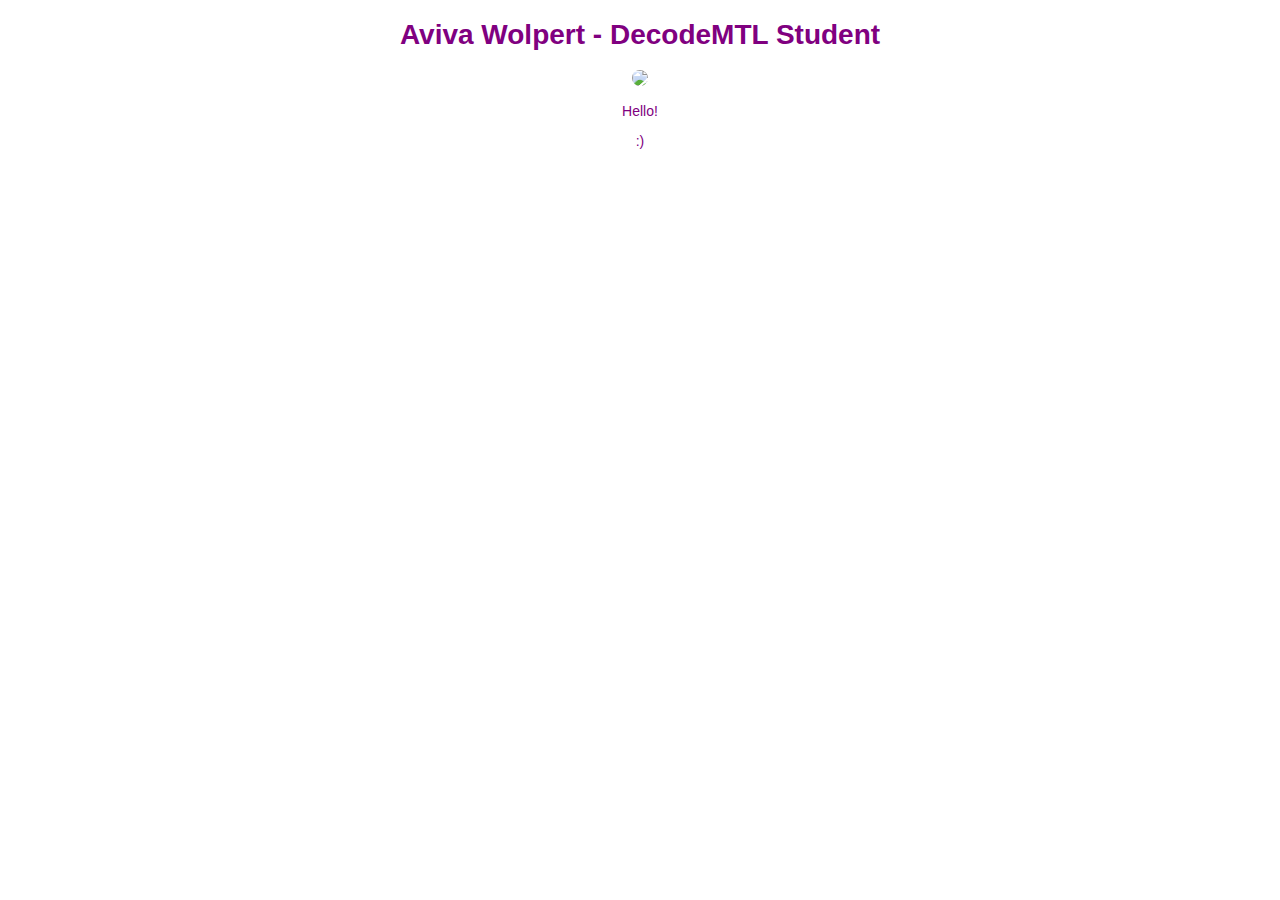
==== Untitled1.html @ 1dfdea36 "First save" ====
<!DOCTYPE html>
<html>
    <head>
        <title> Aviva Wolpert</title>
        <link rel="stylesheet" href="style.css" type="text/css" />
    </head>
    <body>
     <h1>Aviva Wolpert - DecodeMTL Student</h1>
     <img id= "profile-pic" src="http://www.gravatar.com/avatar/537123dc0ba761811fcb85300cfb7ddb.jpg?s=200&d=identicon"></img>
     <p>Hello!</p>
     <p>:)</p>
    </body>
</html>
---- style.css ----
body {
    font-family: sans-serif;
    font-size: 14px;
    color: purple;
    text-align: center;
    background-image: url(http://placekitten.com/g/1000/1001);
    background-size: cover;
    background-position: center;
}
#profile-pic {
    border-radius: 50%;
}
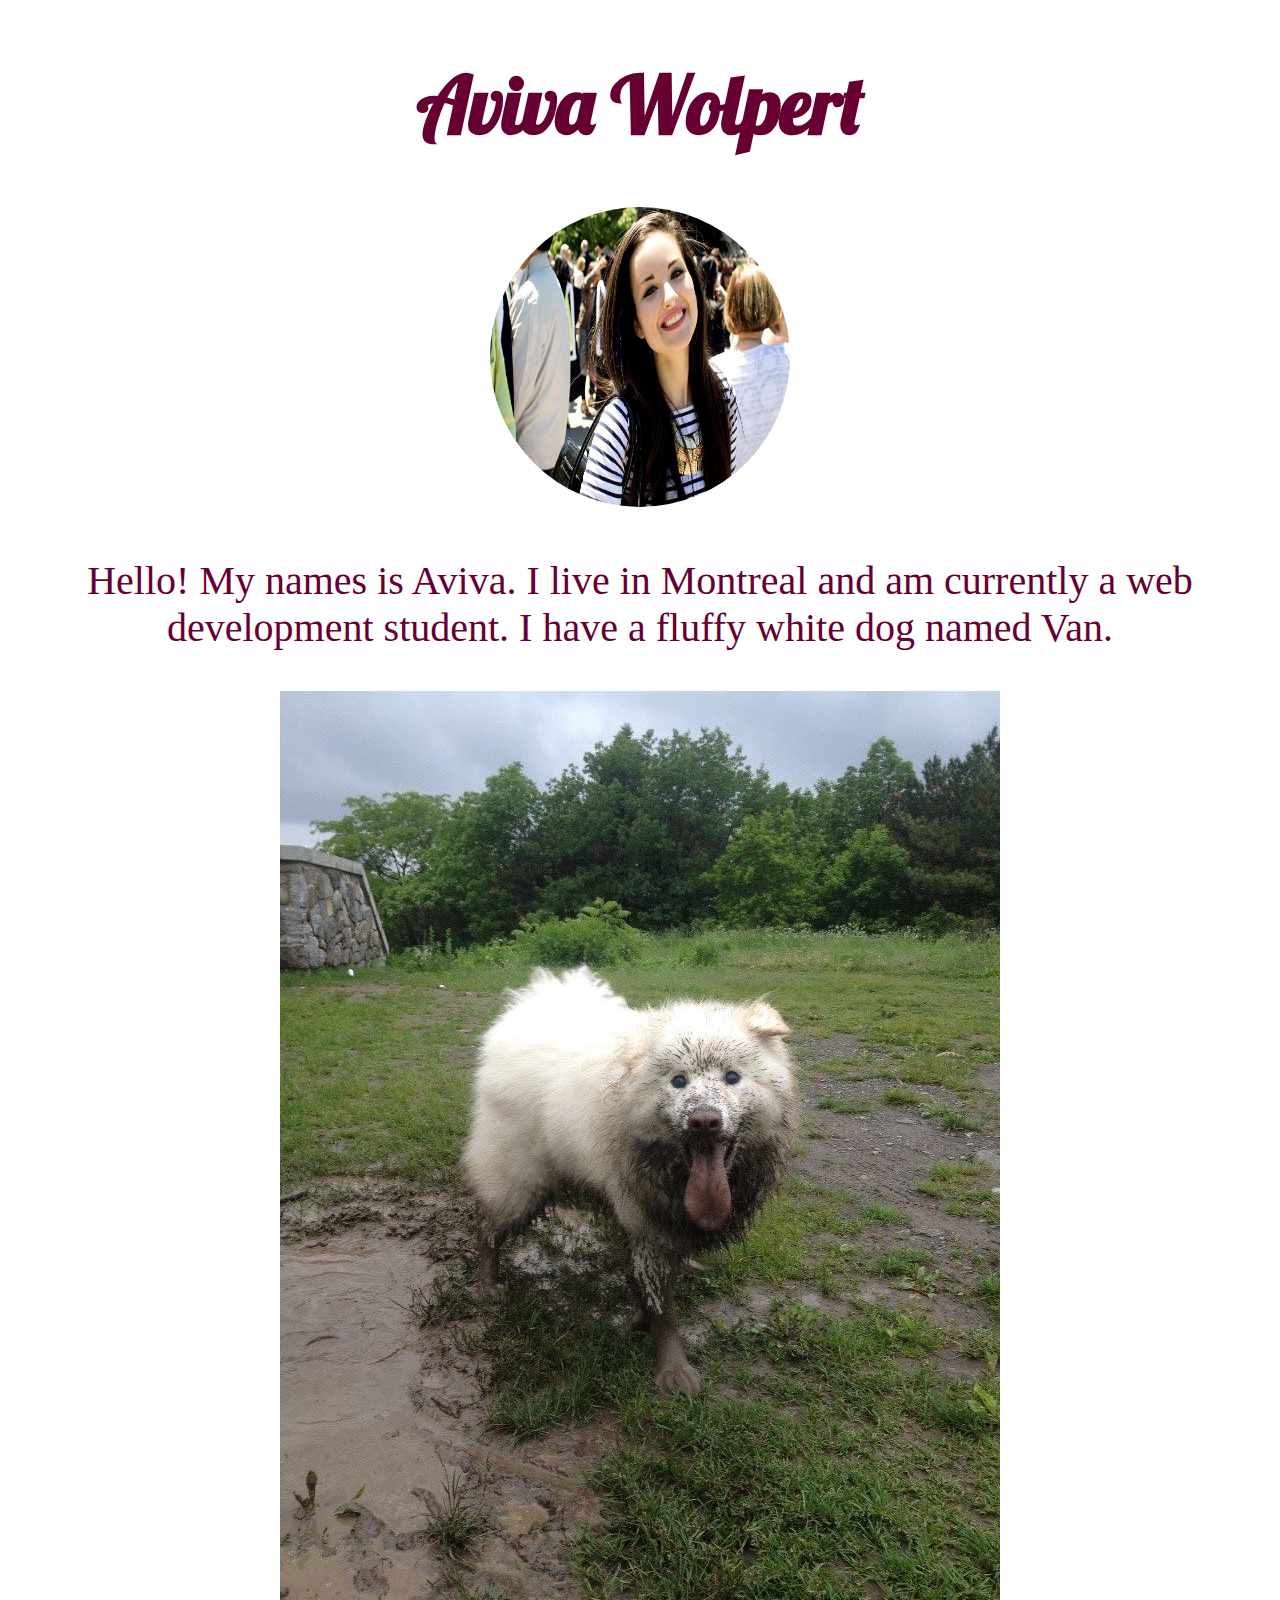
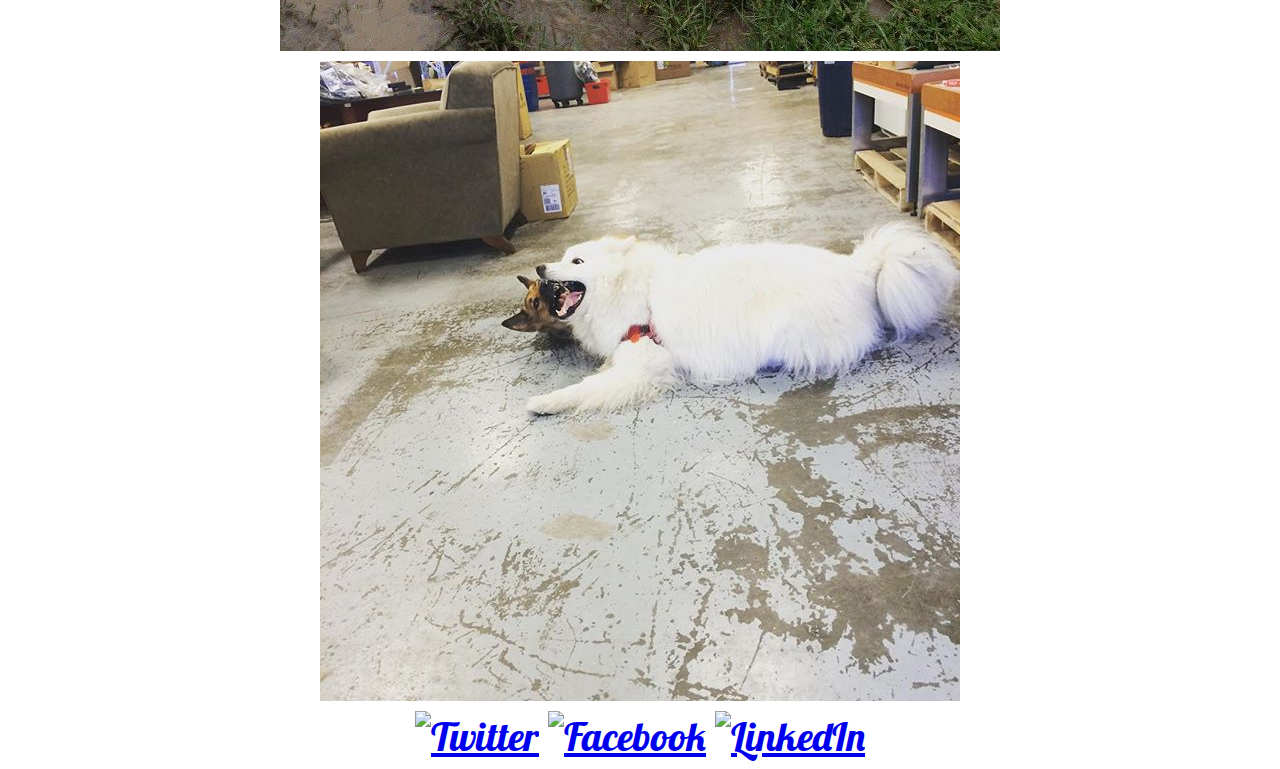
==== commit f46485d0: "added files" ====
--- a/Untitled1.html
+++ b/Untitled1.html
@@ -1,13 +1,25 @@
 <!DOCTYPE html>
 <html>
+
     <head>
+<link href='https://fonts.googleapis.com/css?family=Indie+Flower|Lobster|Maven+Pro|Oswald|Josefin+Slab" <fonts class="googleapis"></fonts>' rel='stylesheet' type='text/css'>
         <title> Aviva Wolpert</title>
         <link rel="stylesheet" href="style.css" type="text/css" />
     </head>
     <body>
-     <h1>Aviva Wolpert - DecodeMTL Student</h1>
-     <img id= "profile-pic" src="http://www.gravatar.com/avatar/537123dc0ba761811fcb85300cfb7ddb.jpg?s=200&d=identicon"></img>
-     <p>Hello!</p>
-     <p>:)</p>
+     <h1>Aviva Wolpert</h1>
+     <img id= "profile-pic" src="personalpage-aviva/aviva.jpg"></img>
+     
+     <p>Hello! My names is Aviva. I live in Montreal and am currently 
+     a web development student. I have a fluffy white dog named Van.</p>
+     </div>
+     <div>
+     <img id = "Van" src= "personalpage-aviva/van1.jpg"></img></div>
+     <div><img id = "Van2" src= "personalpage-aviva/van2.jpg"></img></div>
+     <div id="social-icons">
+<a href="https://twitter.com/avivarachelluci"><img src="http://www.milestonemktg.com/wp-content/uploads/2014/04/twitter-logo.jpg" width="48" height="48" alt="Twitter" /></a>
+<a href="http://www.facebook.com/aviva.wolpert"><img src="http://axeetech.com/wp-content/uploads/2015/05/Facebook-Logo.jpg" width="48" height="48" alt="Facebook" /></a>
+<a href="http://www.linkedin.com/in/avivawolpert"><img src="http://aipca.net/picture/LinkedIn_icon.png" width="48" height="48" alt="LinkedIn" /></a>
+</div>
     </body>
 </html>--- a/style.css
+++ b/style.css
@@ -1,12 +1,24 @@
 body {
-    font-family: sans-serif;
-    font-size: 14px;
-    color: purple;
+    font-family: "Lobster", cursive;
+    font-size: 40px;
+    color: #660033;
     text-align: center;
-    background-image: url(http://placekitten.com/g/1000/1001);
     background-size: cover;
     background-position: center;
+    background-image: url(http://webdesigntunes.com/wp-content/uploads/2013/06/white-wood.jpg);
 }
+
+
 #profile-pic {
     border-radius: 50%;
+    height: 300px;
+    width: 300px;
+}
+
+p {
+    font-family: serif;
+}
+#Van {
+    height: 200px
+    width: 200px;
 }